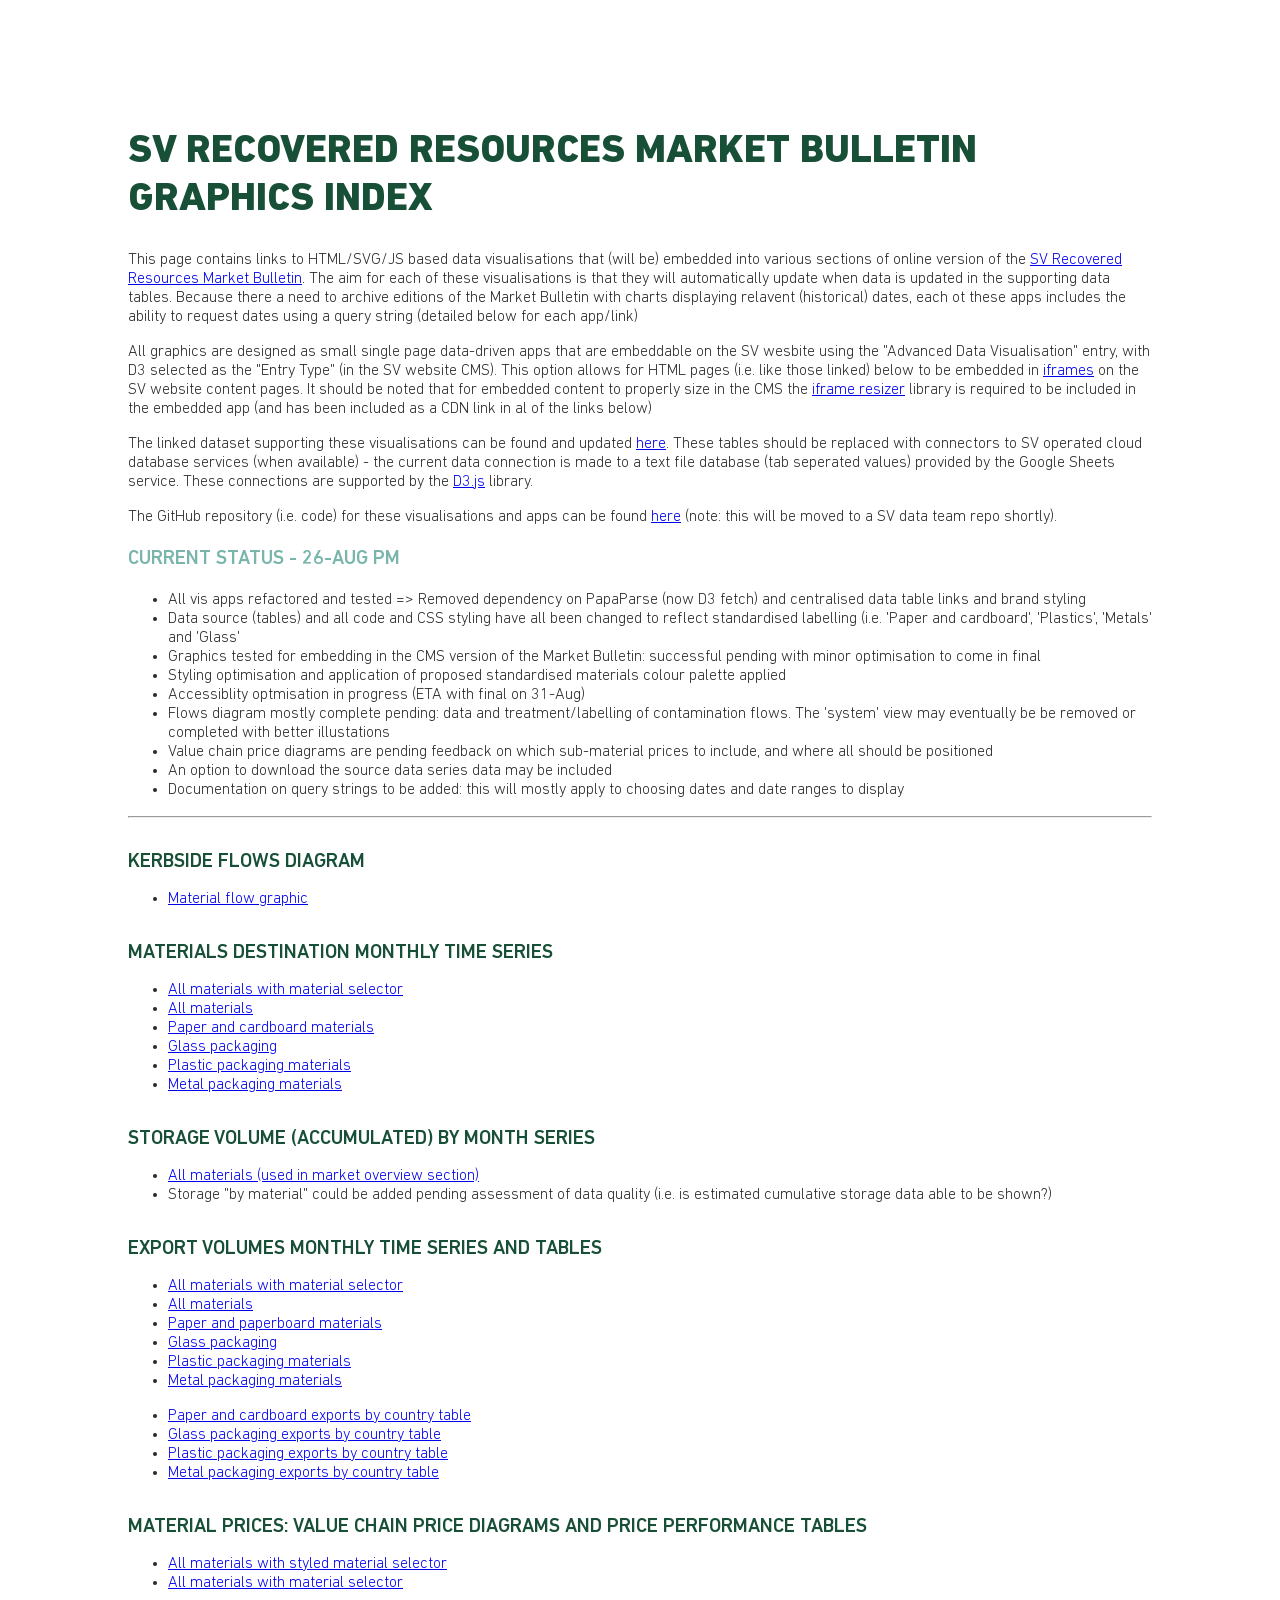
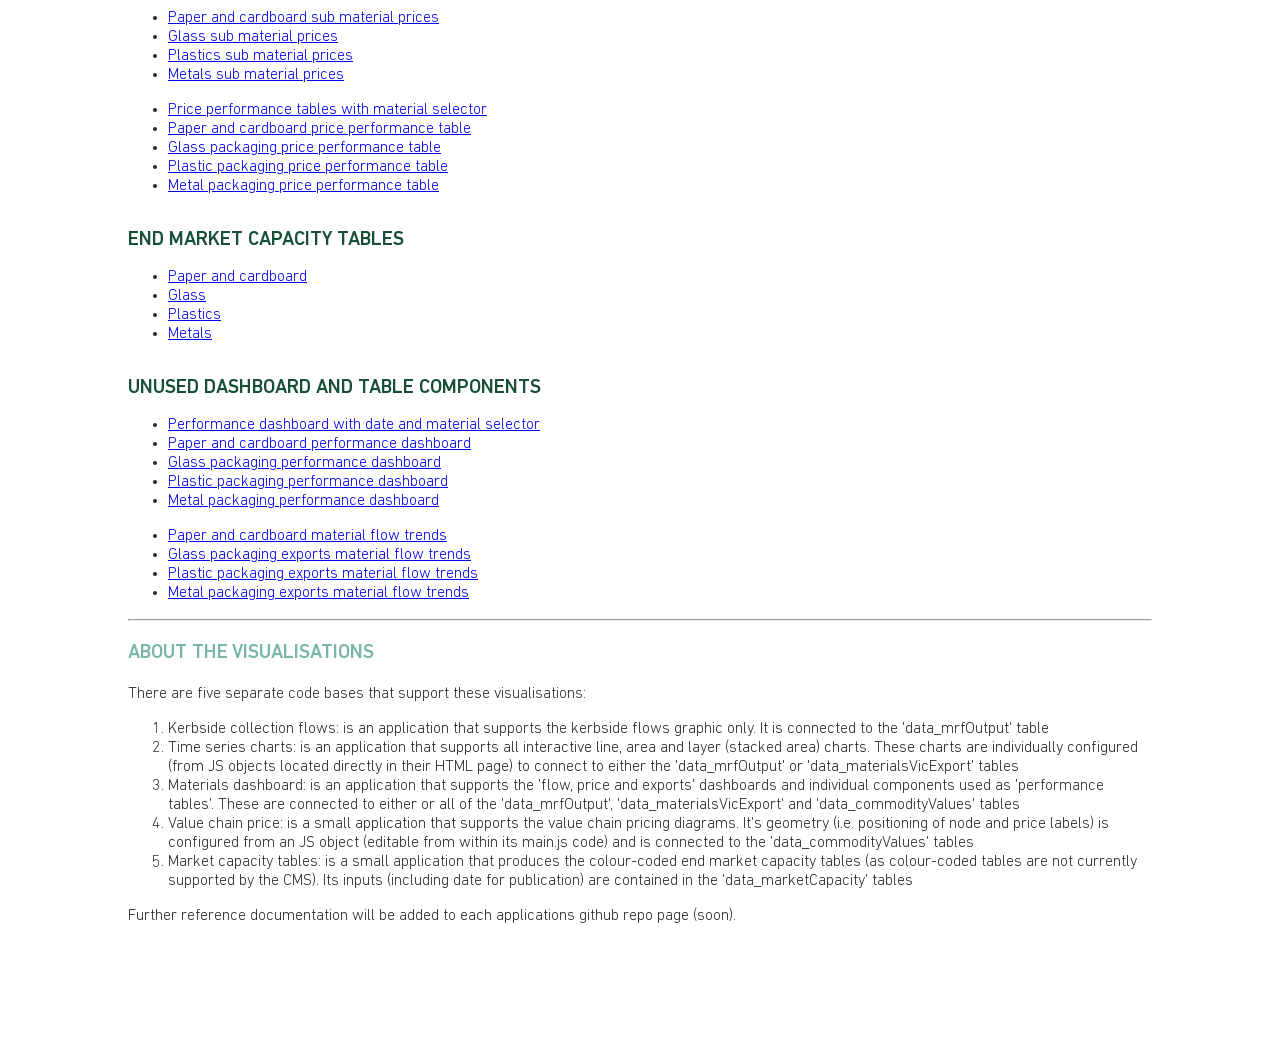
==== index.html @ f1ad4330 "Initial commit" ====
<!DOCTYPE html>
<html lang="en">
    <head>
        <meta charset="UTF-8">
        <meta name="viewport" content="width=device-width, initial-scale=1">
        <meta name="description" content="SV Resource recovery market bulletin graphics">
        <meta name="author" content="Little Sketches ">
		<link rel="stylesheet" type="text/css" href="./core/css/core.css" />
        <style>
            body{
                font-family: 'DIN Next LT Pro';
                margin: 10vw;
            }
            h1{
                font-size: 2.5rem;
                text-transform: uppercase;
                font-weight: 700;
                color: var(--secondaryBottleGreen);
            }
            p, ul, ol{
                color: rgb(40, 40, 40);
                font-weight: 300;
            }
            .vis-list-type{
                font-weight: 500;
                font-size: 1.25rem;
                margin: 2rem 0rem 1rem;
                text-transform: uppercase;
                color: var(--secondaryBottleGreen);
            }
            .highlight{
                font-size: 1.25rem;
                font-weight: 500;
                text-transform: uppercase;
                color: var(--secondaryBottleGreenLight);
            }
            
        </style>
    </head>

    <body>
        <h1>SV Recovered Resources Market Bulletin graphics index</h1>
        <div>
            <p>This page contains links to HTML/SVG/JS based data visualisations that (will be) embedded into various sections of online version of the <a href = 'https://www.sustainability.vic.gov.au/research-data-and-insights/waste-data/recovered-resources-market-bulletin' target="_blank">SV Recovered Resources Market Bulletin</a>.
                The aim for each of these visualisations is that they will automatically update when data is updated in the supporting data tables. 
                Because there a need to archive editions of the Market Bulletin with charts displaying relavent (historical) dates, each ot these apps includes the ability to request dates using a query string (detailed below for each app/link)
            </p>
            <p> All graphics are designed as small single page data-driven apps that are embeddable on the SV wesbite using the "Advanced Data Visualisation" entry, with D3 selected as the "Entry Type" (in the SV website CMS).
                This option allows for HTML pages (i.e. like those linked) below to be embedded in <a href="https://developer.mozilla.org/en-US/docs/Web/HTML/Element/iframe" target="_blank">iframes</a> on the SV website content pages. 
                It should be noted that for embedded content to properly size in the CMS the <a href="https://github.com/davidjbradshaw/iframe-resizer"> iframe resizer</a> library is required to be included in the embedded app (and has been included as a CDN link in al of the links below) 
            </p>
            <p>The linked dataset supporting these visualisations can be found and updated <a href="https://docs.google.com/spreadsheets/d/1rg66KhwEbN_FhpD0hhdd6SMIb9ApKlxh_93N4y9Qx_s/edit#gid=549382680" target="_blank">here</a>. 
                These tables should be replaced with connectors to SV operated cloud database services (when available) - the current data connection is made to a text file database (tab seperated values) provided by the Google Sheets service. 
                These connections are supported by the <a href="https://d3js.org/" target = "_blank">D3.js</a> library.
            </p>
            <p> The GitHub repository (i.e. code) for these visualisations and apps can be found <a href = "https://github.com/littlesketches/sv-stuff" target = "_blank"> here</a> (note: this will be moved to a SV data team repo shortly).             
            </p>

            <p class = 'highlight'>CURRENT STATUS - 26-Aug PM</p>
            <ul>
                <li>All vis apps refactored and tested => Removed dependency on PapaParse (now D3 fetch) and centralised data table links and brand styling</li>
                <li>Data source (tables) and all code and CSS styling  have all been changed to reflect standardised labelling (i.e. 'Paper and cardboard', 'Plastics', 'Metals' and 'Glass'</li>
                <li>Graphics tested for embedding in the CMS version of the Market Bulletin: successful pending with minor optimisation to come in final</li>
                <li>Styling optimisation and application of proposed standardised materials colour palette applied</li>
                <li>Accessiblity optmisation in progress (ETA with final on 31-Aug)</li>
                <li>Flows diagram mostly complete pending: data and treatment/labelling of contamination flows. The 'system' view may eventually be be removed or completed with better illustations </li>
                <li>Value chain price diagrams are pending feedback on which sub-material prices to include, and where all should be positioned </li>
                <li>An option to download the source data series data may be included </li>
                <li>Documentation on query strings to be added: this will mostly apply to choosing dates and date ranges to display</li>
            </ul>
        </div>

        <hr>
        <div>
            <div class ="vis-list-type">Kerbside flows diagram </div> 
            <ul>
                <li><a href ="kerbside-collection-flows/index.html">Material flow graphic</a></li>
            </ul>    

            <div class ="vis-list-type">Materials destination monthly time series</div> 
            <ul>
                <li><a href ="time-series-charts/destination.html">All materials with material selector</a></li>
                <li><a href ="time-series-charts/destination-all-materials.html">All materials</a></li>
                <li><a href ="time-series-charts/destination-paper-and-cardboard.html">Paper and cardboard materials </a></li>
                <li><a href ="time-series-charts/destination-glass.html">Glass packaging </a></li>
                <li><a href ="time-series-charts/destination-plastics.html">Plastic packaging materials </a></li>
                <li><a href ="time-series-charts/destination-metals.html">Metal packaging materials</a></li>
            </ul>    

            <div  class ="vis-list-type">Storage volume (accumulated) by month series</div> 
            <ul>
                <li><a href ="time-series-charts/storage-all-materials.html">All materials (used in market overview section) </a></li>
                <li>Storage "by material" could be added pending assessment of data quality (i.e. is estimated cumulative storage data able to be shown?)</li> 
            </ul>    

            <div  class ="vis-list-type">Export volumes monthly time series and tables</div> 
            <ul>
                <li><a href ="time-series-charts/export.html">All materials with material selector</a></li>
                <li><a href ="time-series-charts/export-all-materials.html">All materials</a></li>
                <li><a href ="time-series-charts/export-paper-and-cardboard.html">Paper and paperboard materials </a></li>
                <li><a href ="time-series-charts/export-glass.html">Glass packaging </a></li>
                <li><a href ="time-series-charts/export-plastics.html">Plastic packaging materials </a></li>
                <li><a href ="time-series-charts/export-metals.html">Metal packaging materials  </a></li>
            </ul>   
            <ul>
                <li><a href ="materials-dashboard/export-by-material.html?material=Paper and cardboard">Paper and cardboard exports by country table</a></li>
                <li><a href ="materials-dashboard/export-by-material.html?material=Glass">Glass packaging exports by country table</a></li>
                <li><a href ="materials-dashboard/export-by-material.html?material=Plastics">Plastic packaging exports by country table</a></li>
                <li><a href ="materials-dashboard/export-by-material.html?material=Metals">Metal packaging exports by country table</a></li>
            </ul>  

            <div  class ="vis-list-type">Material prices: Value chain price diagrams and price performance tables</div> 
            <ul>
                <li><a href ="value-chain-price/all-materials.html">All materials with styled material selector</a></li>
                <li><a href ="value-chain-price/index.html">All materials with material selector</a></li>
            </ul>
            <ul>
                <li><a href ="value-chain-price/by-material.html?material=Paper and cardboard">Paper and cardboard sub material prices </a></li>
                <li><a href ="value-chain-price/by-material.html?material=Glass">Glass sub material prices</a></li>
                <li><a href ="value-chain-price/by-material.html?material=Plastics">Plastics sub material prices</a></li>
                <li><a href ="value-chain-price/by-material.html?material=Metals">Metals sub material prices</a></li>
            </ul>   
            <ul>
                <li><a href ="materials-dashboard/price.html">Price performance tables with material selector </a></li>
                <li><a href ="materials-dashboard/price-by-material.html?material=Paper and cardboard">Paper and cardboard price performance table</a></li>
                <li><a href ="materials-dashboard/price-by-material.html?material=Glass">Glass packaging price performance table</a></li>
                <li><a href ="materials-dashboard/price-by-material.html?material=Plastics">Plastic packaging price performance table</a></li>
                <li><a href ="materials-dashboard/price-by-material.html?material=Metals">Metal packaging price performance table</a></li>
            </ul>  

            <div  class ="vis-list-type">End market capacity tables</div> 
            <ul>
                <li><a href ="market-capacity-tables/index.html?material=Paper and cardboard">Paper and cardboard</a></li>
                <li><a href ="market-capacity-tables/index.html?material=Glass">Glass</a></li>
                <li><a href ="market-capacity-tables/index.html?material=Plastics">Plastics</a></li>
                <li><a href ="market-capacity-tables/index.html?material=Metals">Metals</a></li>
            </ul>

            <div  class ="vis-list-type">Unused dashboard and table components</div> 
            <ul>            
                <li><a href ="materials-dashboard/all-components.html">Performance dashboard with date and material selector </a></li>
                <li><a href ="materials-dashboard/all-components.html?material=Paper and cardboard">Paper and cardboard performance dashboard</a></li>
                <li><a href ="materials-dashboard/all-components.html?material=Glass">Glass packaging performance dashboard</a></li>
                <li><a href ="materials-dashboard/all-components.html?material=Plastics">Plastic packaging performance dashboard</a></li>
                <li><a href ="materials-dashboard/all-components.html?material=Metals">Metal packaging performance dashboard</a></li>
            </ul>  
            <ul>
                <li><a href ="materials-dashboard/flow.html?material=Paper and cardboard">Paper and cardboard material flow trends</a></li>
                <li><a href ="materials-dashboard/flow.html?material=Glass">Glass packaging exports material flow trends</a></li>
                <li><a href ="materials-dashboard/flow.html?material=Plastics">Plastic packaging exports material flow trends</a></li>
                <li><a href ="materials-dashboard/flow.html?material=Metals">Metal packaging exports material flow trends</a></li>
            </ul>
        </div>
        <hr>

        <div>
                <p class = 'highlight'> About the visualisations</p>
                <p>There are five separate code bases that support these visualisations:
                </p>
                <ol>
                    <li>Kerbside collection flows: is an application that supports the kerbside flows graphic only. It is connected to the 'data_mrfOutput' table</li>
                    <li>Time series charts: is an application that supports all interactive line, area and layer (stacked area) charts. These charts are individually configured (from JS objects located directly in their HTML page) to connect to either the 'data_mrfOutput' or 'data_materialsVicExport' tables</li>
                    <li>Materials dashboard: is an application that supports the 'flow, price and exports' dashboards and individual components used as 'performance tables'. These are connected to either or all of the 'data_mrfOutput', 'data_materialsVicExport' and 'data_commodityValues' tables</li>

                    <li>Value chain price: is a small application that supports the value chain pricing diagrams. It's geometry (i.e. positioning of node and price labels) is configured from an JS object (editable from within its main.js code) and is connected to the 'data_commodityValues' tables</li>
                    <li>Market capacity tables: is a small application that produces the colour-coded end market capacity tables (as colour-coded tables are not currently supported by the CMS). Its inputs (including date for publication) are contained in the 'data_marketCapacity' tables</li>
                </ol>
                <p> Further reference documentation will be added to each applications github repo page (soon).</p>
 
        </div>
        
    </body>
</html>
---- core/css/core.css ----
/*****************************************************************/
/*****************************************************************/
/****                                                         ****/
/****            SV ANNUAL REPORTS - CORE STYLING             ****/
/****                                                         ****/
/****  -----------------------------------------------------  ****/
/****  Stylesheet referencing a shared set of brand colours,  ****/
/****  an extended data visualisation palette, and loaded     ****/
/****  fonts and typefaces used across HTMl rendered data     ****/
/****  visualisations, graphics and illustrations             ****/
/****  -----------------------------------------------------  ****/
/****                                                         ****/
/*****************************************************************/
/*****************************************************************/

/********************************************/
/*** COLOUR PALETTES | CSS VARIABLE DEFS  ***/
/********************************************/

:root {
    /** PRIMARY SV GREEN AND SECONDARY PALLETTE **/
    --svGreen:                       #9ACA3C;
    --svLightGreen:                  #D5E0A1;
    /** SECONDARY PALLETTE **/
    --secondaryGreenLight:           #D5E0A1;
    --secondaryBottleGreen:          #174F37;
    --secondaryBottleGreenLight:     #79B5AA;
    --secondaryGrey:                 #B1B1B0;
    --secondaryGreyLight:            #CFCFCF;
    --secondaryGreyLightest:         #ECECEC;
    /** TERTIARY PALETTE **/
    --tertiaryPurple:               #51284F;
    --tertiaryPurpleLight:          #8276B3;
    --tertiaryRed:                  #E04F39;
    --tertiaryRedLight:             #F78684;
    --tertiaryYellow:               #EFC041;
    --tertiaryYellowLight:          #F5E065;
    --tertiaryCard:                 #B39981;
    --tertiaryCardLight:            #DCBFA6;
    --tertiaryEmerald:              #009E71;
    --tertiaryEmeraldLight:         #93CCB9;
    --tertiaryBlue:                 #005E88;
    --tertiaryBlueLight:            #A0D6E9;

    /*** EXTENDED PALETTE  ***/
    --xLightestPurple:              #A59DC8;     
    --xOrange:                      #feb076;     
    --xLime:                        #BBCC66;     
    --xGreen:                       #66CCAC;     
    --xBlueCyan:                    #94E1EC;   
    --xMidBottleGreen:              #488277;  
    --xMidBlue:                     #48B5EB;     
    --xMagenta:                     #d780c3;     
    --xCharcoal:                    #36454F; 
    --xDarkOrange:                  #863F13; 
    --xDarkLime:                    #77862D;     
    --xDarkYellow:                  #A57A0E; 
    --xDarkCard:                    #6F5843; 
    --xDarkBlueCyan:                #177283; 
    --xDarkMagenta:                 #73264C; 

    /*** EXTENDED MONOCHROME  ***/
    --xGrey100:                     rgb(100, 100, 100);
}

/***************************************/
/*** IMPORTED FONTS  | ALL WEIGHTS  ***/
/***************************************/

    @font-face {
        font-family: 'DIN Next LT Pro';
        src: local('DIN Next LT Pro Bold'), local('DIN-Next-LT-Pro-Bold'),
            url('../fonts/DINNextLTPro-Light.woff2') format('woff2'),
            url('../fonts/DINNextLTPro-Light.woff') format('woff'),
            url('../fonts/DINNextLTPro-Light.ttf') format('truetype');
        font-weight: 300;
        font-style: light;
    }
    @font-face {
        font-family: 'DIN Next LT Pro';
        src: local('DIN Next LT Pro Regular'), local('DIN-Next-LT-Pro-Regular'),
            url('../fonts/DINNextLTPro-Regular.woff2') format('woff2'),
            url('../fonts/DINNextLTPro-Regular.woff') format('woff'),
            url('../fonts/DINNextLTPro-Regular.ttf') format('truetype');
        font-weight: 400;
        font-style: normal;
    }
    @font-face {
        font-family: 'DIN Next LT Pro';
        src: local('DIN Next LT Pro Medium'), local('DIN-Next-LT-Pro-Medium'),
            url('../fonts/DINNextLTPro-Medium.woff2') format('woff2'),
            url('../fonts/DINNextLTPro-Medium.woff') format('woff'),
            url('../fonts/DINNextLTPro-Medium.ttf') format('truetype');
        font-weight: 500;
        font-style: medium;
    }

    @font-face {
        font-family: 'DIN Next LT Pro';
        src: local('DIN Next LT Pro Heavy'), local('DIN-Next-LT-Pro-Heavy'),
            url('../fonts/DINNextLTPro-Heavy.woff2') format('woff2'),
            url('../fonts/DINNextLTPro-Heavy.woff') format('woff'),
            url('../fonts/DINNextLTPro-Heavy.ttf') format('truetype');
        font-weight: 800;
        font-style: heavy;
    }
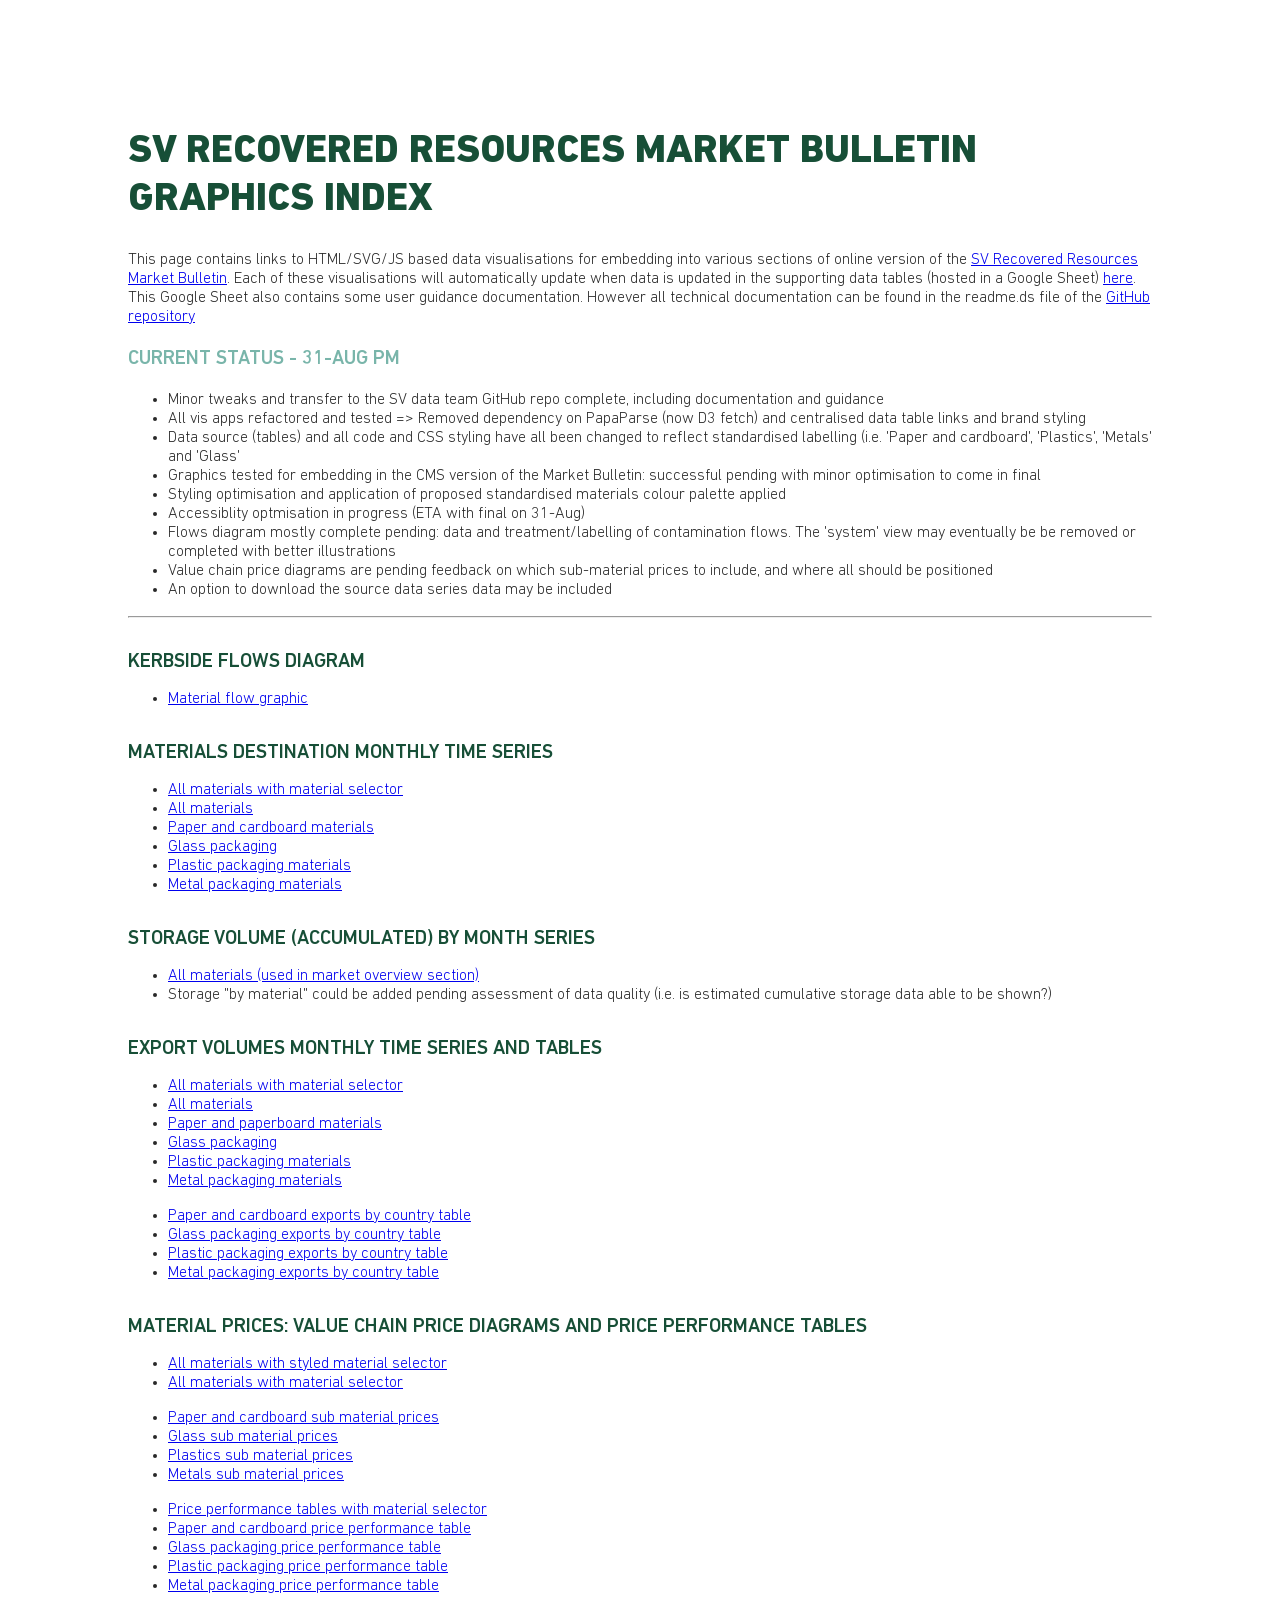
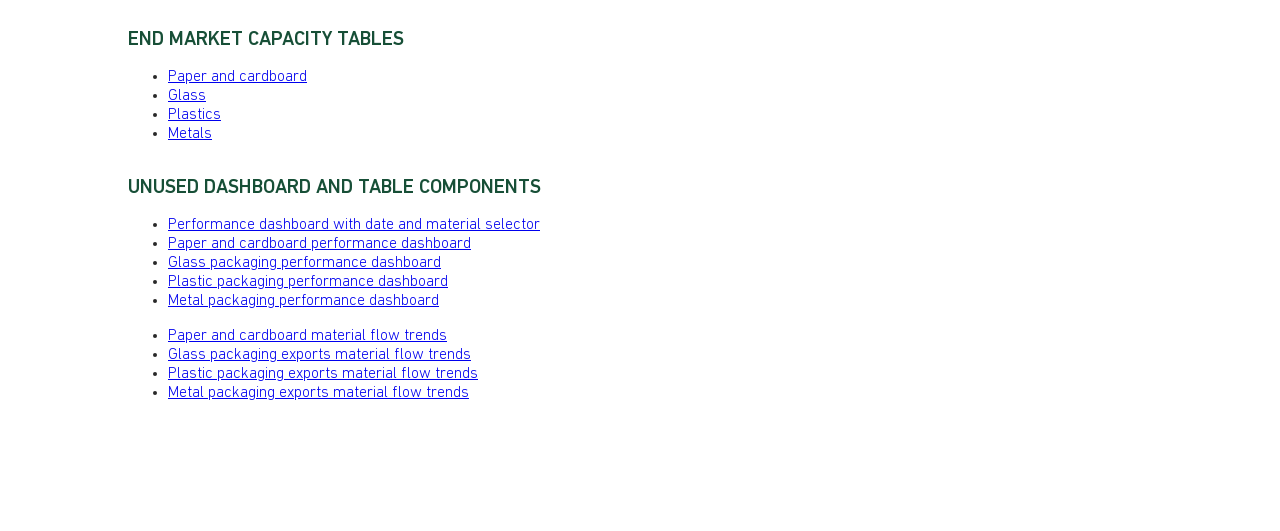
==== commit bd448290: "Updated infomattion" ====
--- a/index.html
+++ b/index.html
@@ -41,32 +41,21 @@
     <body>
         <h1>SV Recovered Resources Market Bulletin graphics index</h1>
         <div>
-            <p>This page contains links to HTML/SVG/JS based data visualisations that (will be) embedded into various sections of online version of the <a href = 'https://www.sustainability.vic.gov.au/research-data-and-insights/waste-data/recovered-resources-market-bulletin' target="_blank">SV Recovered Resources Market Bulletin</a>.
-                The aim for each of these visualisations is that they will automatically update when data is updated in the supporting data tables. 
-                Because there a need to archive editions of the Market Bulletin with charts displaying relavent (historical) dates, each ot these apps includes the ability to request dates using a query string (detailed below for each app/link)
+            <p>This page contains links to HTML/SVG/JS based data visualisations for embedding into various sections of online version of the <a href = 'https://www.sustainability.vic.gov.au/research-data-and-insights/waste-data/recovered-resources-market-bulletin' target="_blank">SV Recovered Resources Market Bulletin</a>.
+                Each of these visualisations will automatically update when data is updated in the supporting data tables (hosted in a Google Sheet) <a href="https://docs.google.com/spreadsheets/d/1rg66KhwEbN_FhpD0hhdd6SMIb9ApKlxh_93N4y9Qx_s/edit#gid=549382680" target="_blank">here</a>. 
+                This Google Sheet also contains some user guidance documentation. However all technical documentation can be found in the readme.ds file of the <a href = "https://github.com/littlesketches/sv-stuff" target = "_blank">GitHub repository</a> 
             </p>
-            <p> All graphics are designed as small single page data-driven apps that are embeddable on the SV wesbite using the "Advanced Data Visualisation" entry, with D3 selected as the "Entry Type" (in the SV website CMS).
-                This option allows for HTML pages (i.e. like those linked) below to be embedded in <a href="https://developer.mozilla.org/en-US/docs/Web/HTML/Element/iframe" target="_blank">iframes</a> on the SV website content pages. 
-                It should be noted that for embedded content to properly size in the CMS the <a href="https://github.com/davidjbradshaw/iframe-resizer"> iframe resizer</a> library is required to be included in the embedded app (and has been included as a CDN link in al of the links below) 
-            </p>
-            <p>The linked dataset supporting these visualisations can be found and updated <a href="https://docs.google.com/spreadsheets/d/1rg66KhwEbN_FhpD0hhdd6SMIb9ApKlxh_93N4y9Qx_s/edit#gid=549382680" target="_blank">here</a>. 
-                These tables should be replaced with connectors to SV operated cloud database services (when available) - the current data connection is made to a text file database (tab seperated values) provided by the Google Sheets service. 
-                These connections are supported by the <a href="https://d3js.org/" target = "_blank">D3.js</a> library.
-            </p>
-            <p> The GitHub repository (i.e. code) for these visualisations and apps can be found <a href = "https://github.com/littlesketches/sv-stuff" target = "_blank"> here</a> (note: this will be moved to a SV data team repo shortly).             
-            </p>
-
-            <p class = 'highlight'>CURRENT STATUS - 26-Aug PM</p>
+            <p class = 'highlight'>CURRENT STATUS - 31-Aug PM</p>
             <ul>
+                <li>Minor tweaks and transfer to the SV data team GitHub repo complete, including documentation and guidance</li>
                 <li>All vis apps refactored and tested => Removed dependency on PapaParse (now D3 fetch) and centralised data table links and brand styling</li>
                 <li>Data source (tables) and all code and CSS styling  have all been changed to reflect standardised labelling (i.e. 'Paper and cardboard', 'Plastics', 'Metals' and 'Glass'</li>
                 <li>Graphics tested for embedding in the CMS version of the Market Bulletin: successful pending with minor optimisation to come in final</li>
                 <li>Styling optimisation and application of proposed standardised materials colour palette applied</li>
                 <li>Accessiblity optmisation in progress (ETA with final on 31-Aug)</li>
-                <li>Flows diagram mostly complete pending: data and treatment/labelling of contamination flows. The 'system' view may eventually be be removed or completed with better illustations </li>
+                <li>Flows diagram mostly complete pending: data and treatment/labelling of contamination flows. The 'system' view may eventually be be removed or completed with better illustrations </li>
                 <li>Value chain price diagrams are pending feedback on which sub-material prices to include, and where all should be positioned </li>
                 <li>An option to download the source data series data may be included </li>
-                <li>Documentation on query strings to be added: this will mostly apply to choosing dates and date ranges to display</li>
             </ul>
         </div>
 
@@ -151,23 +140,6 @@
                 <li><a href ="materials-dashboard/flow.html?material=Metals">Metal packaging exports material flow trends</a></li>
             </ul>
         </div>
-        <hr>
 
-        <div>
-                <p class = 'highlight'> About the visualisations</p>
-                <p>There are five separate code bases that support these visualisations:
-                </p>
-                <ol>
-                    <li>Kerbside collection flows: is an application that supports the kerbside flows graphic only. It is connected to the 'data_mrfOutput' table</li>
-                    <li>Time series charts: is an application that supports all interactive line, area and layer (stacked area) charts. These charts are individually configured (from JS objects located directly in their HTML page) to connect to either the 'data_mrfOutput' or 'data_materialsVicExport' tables</li>
-                    <li>Materials dashboard: is an application that supports the 'flow, price and exports' dashboards and individual components used as 'performance tables'. These are connected to either or all of the 'data_mrfOutput', 'data_materialsVicExport' and 'data_commodityValues' tables</li>
-
-                    <li>Value chain price: is a small application that supports the value chain pricing diagrams. It's geometry (i.e. positioning of node and price labels) is configured from an JS object (editable from within its main.js code) and is connected to the 'data_commodityValues' tables</li>
-                    <li>Market capacity tables: is a small application that produces the colour-coded end market capacity tables (as colour-coded tables are not currently supported by the CMS). Its inputs (including date for publication) are contained in the 'data_marketCapacity' tables</li>
-                </ol>
-                <p> Further reference documentation will be added to each applications github repo page (soon).</p>
- 
-        </div>
-        
     </body>
 </html>
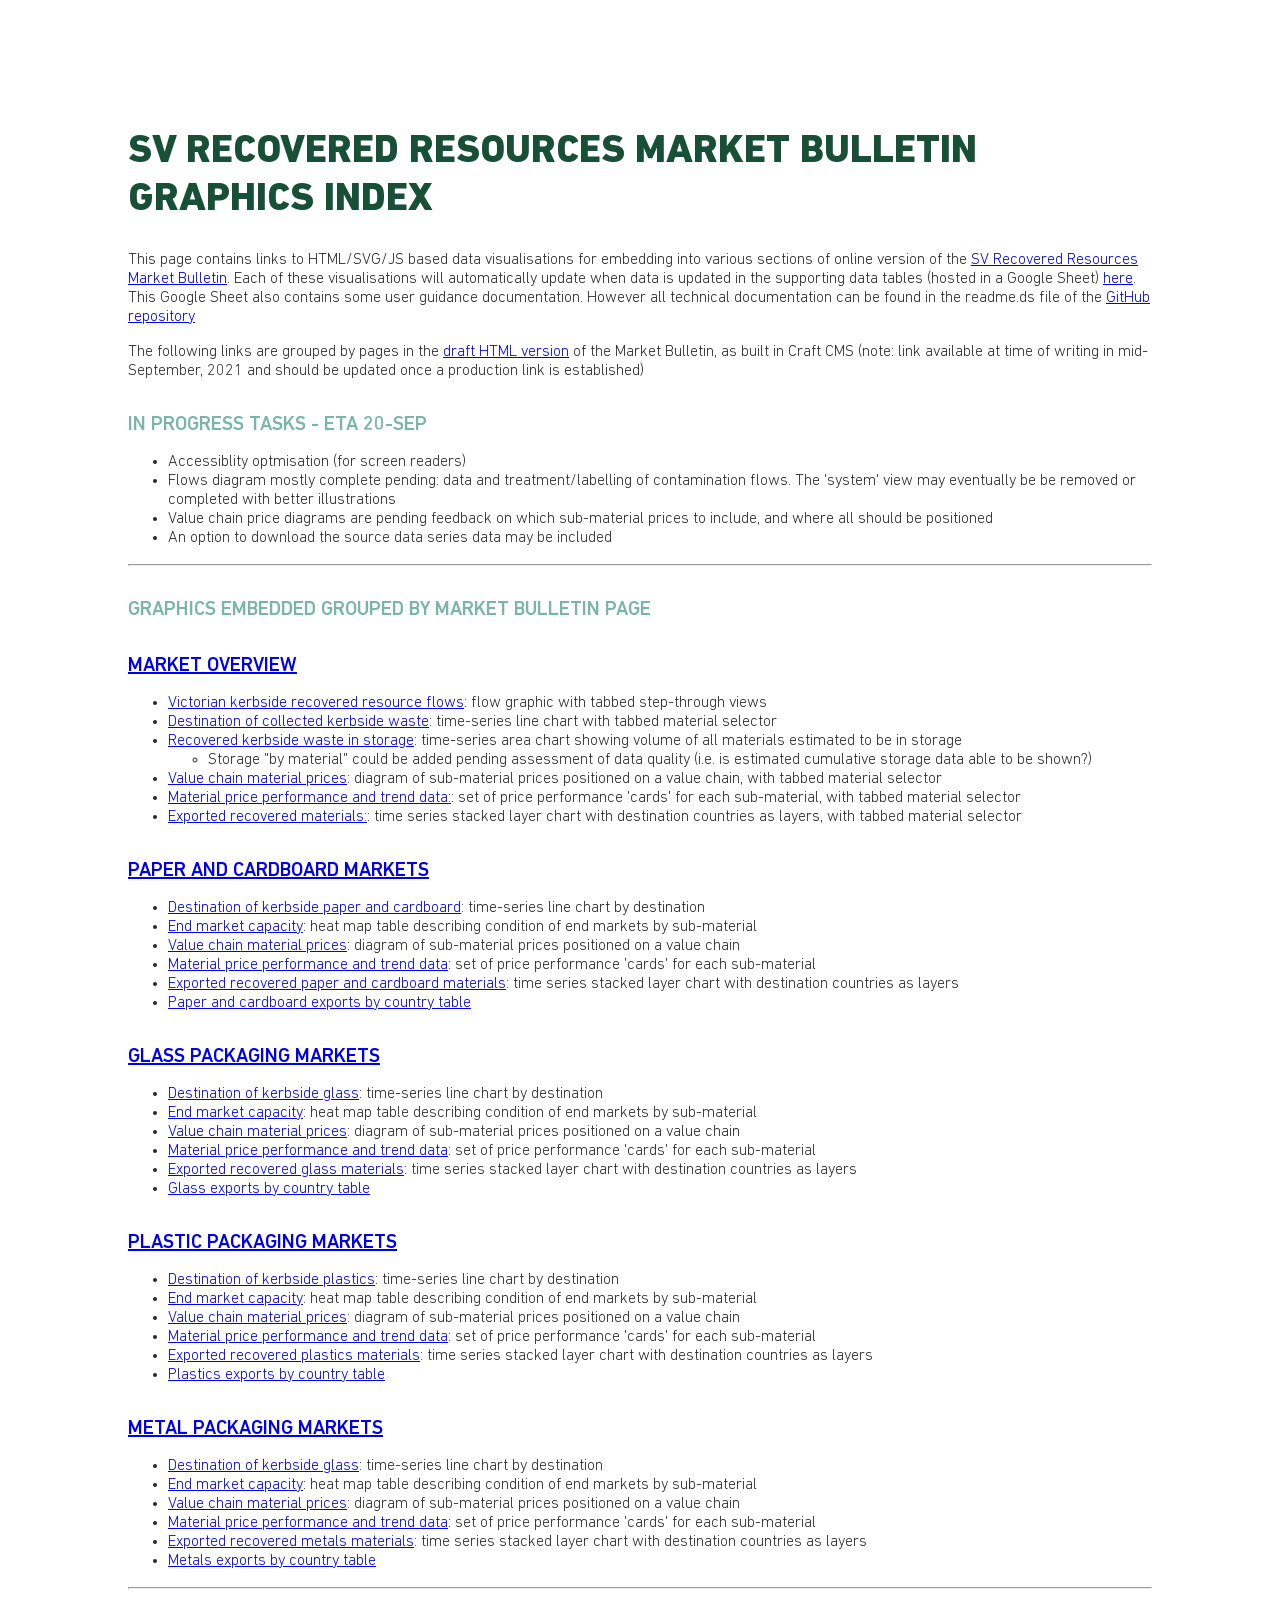
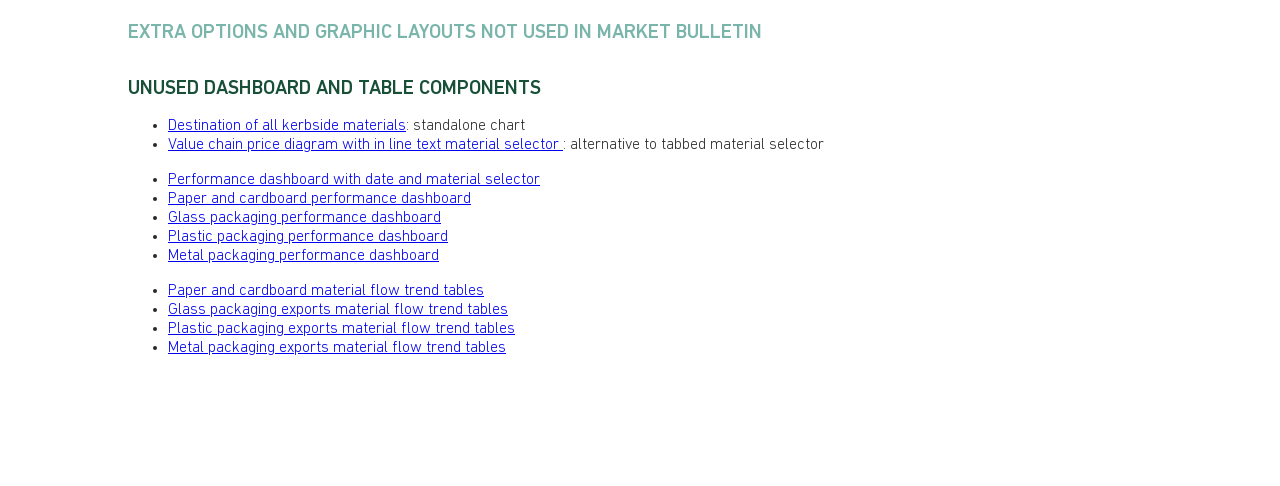
==== commit 117c4a1a: "Updated index page" ====
--- a/index.html
+++ b/index.html
@@ -32,6 +32,7 @@
                 font-size: 1.25rem;
                 font-weight: 500;
                 text-transform: uppercase;
+                margin: 2rem 0rem 0rem;
                 color: var(--secondaryBottleGreenLight);
             }
             
@@ -45,14 +46,12 @@
                 Each of these visualisations will automatically update when data is updated in the supporting data tables (hosted in a Google Sheet) <a href="https://docs.google.com/spreadsheets/d/1rg66KhwEbN_FhpD0hhdd6SMIb9ApKlxh_93N4y9Qx_s/edit#gid=549382680" target="_blank">here</a>. 
                 This Google Sheet also contains some user guidance documentation. However all technical documentation can be found in the readme.ds file of the <a href = "https://github.com/littlesketches/sv-stuff" target = "_blank">GitHub repository</a> 
             </p>
-            <p class = 'highlight'>CURRENT STATUS - 31-Aug PM</p>
+            <p> The following links are grouped by pages in the <a href="https://www.sustainability.vic.gov.au/research-data-and-insights/waste-data/recovered-resources-market-bulletin-v2-0/market-bulletin-menu" target="_blank">draft HTML version</a> 
+                of the Market Bulletin, as built in Craft CMS (note: link available at time of writing in mid-September, 2021 and should be updated once a production link is established)
+
+            <p class = 'highlight'>IN PROGRESS TASKS - ETA 20-Sep</p>
             <ul>
-                <li>Minor tweaks and transfer to the SV data team GitHub repo complete, including documentation and guidance</li>
-                <li>All vis apps refactored and tested => Removed dependency on PapaParse (now D3 fetch) and centralised data table links and brand styling</li>
-                <li>Data source (tables) and all code and CSS styling  have all been changed to reflect standardised labelling (i.e. 'Paper and cardboard', 'Plastics', 'Metals' and 'Glass'</li>
-                <li>Graphics tested for embedding in the CMS version of the Market Bulletin: successful pending with minor optimisation to come in final</li>
-                <li>Styling optimisation and application of proposed standardised materials colour palette applied</li>
-                <li>Accessiblity optmisation in progress (ETA with final on 31-Aug)</li>
+                <li>Accessiblity optmisation (for screen readers)</li>
                 <li>Flows diagram mostly complete pending: data and treatment/labelling of contamination flows. The 'system' view may eventually be be removed or completed with better illustrations </li>
                 <li>Value chain price diagrams are pending feedback on which sub-material prices to include, and where all should be positioned </li>
                 <li>An option to download the source data series data may be included </li>
@@ -61,71 +60,74 @@
 
         <hr>
         <div>
-            <div class ="vis-list-type">Kerbside flows diagram </div> 
+            <div class ="highlight">Graphics embedded grouped by Market Bulletin page</div> 
+
+            <div class ="vis-list-type "><a href = 'https://www.sustainability.vic.gov.au/research-data-and-insights/waste-data/recovered-resources-market-bulletin-v2-0/market-bulletin-menu/market-overview' target ="_blank">Market overview </a></div> 
             <ul>
-                <li><a href ="kerbside-collection-flows/index.html">Material flow graphic</a></li>
+                <li><a href ="kerbside-collection-flows/index.html">Victorian kerbside recovered resource flows</a>: flow graphic with tabbed step-through views</li>
+                <li><a href ="time-series-charts/destination.html">Destination of collected kerbside waste</a>: time-series line chart with tabbed material selector</li>
+                <li><a href ="time-series-charts/storage-all-materials.html">Recovered kerbside waste in storage</a>: time-series area chart showing volume of all materials estimated to be in storage </li>
+                <ul>
+                    <li>Storage "by material" could be added pending assessment of data quality (i.e. is estimated cumulative storage data able to be shown?)</li> 
+                </ul>
+                <li><a href ="value-chain-price/all-materials.html">Value chain material prices</a>: diagram of sub-material prices positioned on a value chain, with tabbed material selector</li>
+                <li><a href ="materials-dashboard/price.html">Material price performance and trend data:</a>: set of price performance 'cards' for each sub-material, with tabbed material selector</li>
+                <li><a href ="time-series-charts/export.html">Exported recovered materials:</a>: time series stacked layer chart with destination countries as layers, with tabbed material selector </li>
             </ul>    
 
-            <div class ="vis-list-type">Materials destination monthly time series</div> 
+            <div class ="vis-list-type"><a href="https://www.sustainability.vic.gov.au/research-data-and-insights/waste-data/recovered-resources-market-bulletin-v2-0/market-bulletin-menu/market-bulletin-paper-and-cardboard" target="_blank">
+                Paper and cardboard markets</a></div> 
             <ul>
-                <li><a href ="time-series-charts/destination.html">All materials with material selector</a></li>
-                <li><a href ="time-series-charts/destination-all-materials.html">All materials</a></li>
-                <li><a href ="time-series-charts/destination-paper-and-cardboard.html">Paper and cardboard materials </a></li>
-                <li><a href ="time-series-charts/destination-glass.html">Glass packaging </a></li>
-                <li><a href ="time-series-charts/destination-plastics.html">Plastic packaging materials </a></li>
-                <li><a href ="time-series-charts/destination-metals.html">Metal packaging materials</a></li>
-            </ul>    
-
-            <div  class ="vis-list-type">Storage volume (accumulated) by month series</div> 
-            <ul>
-                <li><a href ="time-series-charts/storage-all-materials.html">All materials (used in market overview section) </a></li>
-                <li>Storage "by material" could be added pending assessment of data quality (i.e. is estimated cumulative storage data able to be shown?)</li> 
-            </ul>    
-
-            <div  class ="vis-list-type">Export volumes monthly time series and tables</div> 
-            <ul>
-                <li><a href ="time-series-charts/export.html">All materials with material selector</a></li>
-                <li><a href ="time-series-charts/export-all-materials.html">All materials</a></li>
-                <li><a href ="time-series-charts/export-paper-and-cardboard.html">Paper and paperboard materials </a></li>
-                <li><a href ="time-series-charts/export-glass.html">Glass packaging </a></li>
-                <li><a href ="time-series-charts/export-plastics.html">Plastic packaging materials </a></li>
-                <li><a href ="time-series-charts/export-metals.html">Metal packaging materials  </a></li>
-            </ul>   
-            <ul>
+                <li><a href ="time-series-charts/destination-paper-and-cardboard.html">Destination of kerbside paper and cardboard</a>: time-series line chart by destination</li>
+                <li><a href ="market-capacity-tables/index.html?material=Paper and cardboard">End market capacity</a>: heat map table describing condition of end markets by sub-material</li>
+                <li><a href ="value-chain-price/by-material.html?material=Paper and cardboard">Value chain material prices</a>: diagram of sub-material prices positioned on a value chain</li>
+                <li><a href ="materials-dashboard/price-by-material.html?material=Paper and cardboard">Material price performance and trend data</a>: set of price performance 'cards' for each sub-material</li>
+                <li><a href ="time-series-charts/export-paper-and-cardboard.html">Exported recovered paper and cardboard materials</a>:  time series stacked layer chart with destination countries as layers</li>
                 <li><a href ="materials-dashboard/export-by-material.html?material=Paper and cardboard">Paper and cardboard exports by country table</a></li>
-                <li><a href ="materials-dashboard/export-by-material.html?material=Glass">Glass packaging exports by country table</a></li>
-                <li><a href ="materials-dashboard/export-by-material.html?material=Plastics">Plastic packaging exports by country table</a></li>
-                <li><a href ="materials-dashboard/export-by-material.html?material=Metals">Metal packaging exports by country table</a></li>
-            </ul>  
-
-            <div  class ="vis-list-type">Material prices: Value chain price diagrams and price performance tables</div> 
-            <ul>
-                <li><a href ="value-chain-price/all-materials.html">All materials with styled material selector</a></li>
-                <li><a href ="value-chain-price/index.html">All materials with material selector</a></li>
-            </ul>
-            <ul>
-                <li><a href ="value-chain-price/by-material.html?material=Paper and cardboard">Paper and cardboard sub material prices </a></li>
-                <li><a href ="value-chain-price/by-material.html?material=Glass">Glass sub material prices</a></li>
-                <li><a href ="value-chain-price/by-material.html?material=Plastics">Plastics sub material prices</a></li>
-                <li><a href ="value-chain-price/by-material.html?material=Metals">Metals sub material prices</a></li>
-            </ul>   
-            <ul>
-                <li><a href ="materials-dashboard/price.html">Price performance tables with material selector </a></li>
-                <li><a href ="materials-dashboard/price-by-material.html?material=Paper and cardboard">Paper and cardboard price performance table</a></li>
-                <li><a href ="materials-dashboard/price-by-material.html?material=Glass">Glass packaging price performance table</a></li>
-                <li><a href ="materials-dashboard/price-by-material.html?material=Plastics">Plastic packaging price performance table</a></li>
-                <li><a href ="materials-dashboard/price-by-material.html?material=Metals">Metal packaging price performance table</a></li>
-            </ul>  
-
-            <div  class ="vis-list-type">End market capacity tables</div> 
-            <ul>
-                <li><a href ="market-capacity-tables/index.html?material=Paper and cardboard">Paper and cardboard</a></li>
-                <li><a href ="market-capacity-tables/index.html?material=Glass">Glass</a></li>
-                <li><a href ="market-capacity-tables/index.html?material=Plastics">Plastics</a></li>
-                <li><a href ="market-capacity-tables/index.html?material=Metals">Metals</a></li>
             </ul>
 
+            <div class ="vis-list-type"><a href="https://www.sustainability.vic.gov.au/research-data-and-insights/waste-data/recovered-resources-market-bulletin-v2-0/market-bulletin-menu/market-bulletin-glass" target="_blank">
+                Glass packaging markets</a></div> 
+            <ul>
+                <li><a href ="time-series-charts/destination-glass.html">Destination of kerbside glass</a>: time-series line chart by destination</li>
+                <li><a href ="market-capacity-tables/index.html?material=Glass">End market capacity</a>: heat map table describing condition of end markets by sub-material</li>
+                <li><a href ="value-chain-price/by-material.html?material=Glass">Value chain material prices</a>: diagram of sub-material prices positioned on a value chain</li>
+                <li><a href ="materials-dashboard/price-by-material.html?material=Glass">Material price performance and trend data</a>: set of price performance 'cards' for each sub-material</li>
+                <li><a href ="time-series-charts/export-glass.html">Exported recovered glass materials</a>:  time series stacked layer chart with destination countries as layers</li>
+                <li><a href ="materials-dashboard/export-by-material.html?material=Glass">Glass exports by country table</a></li>
+            </ul>
+
+            <div class ="vis-list-type"><a href="https://www.sustainability.vic.gov.au/research-data-and-insights/waste-data/recovered-resources-market-bulletin-v2-0/market-bulletin-menu/market-bulletin-plastics" target="_blank">
+                Plastic packaging markets</a></div> 
+            <ul>
+                <li><a href ="time-series-charts/destination-plastics.html">Destination of kerbside plastics</a>: time-series line chart by destination</li>
+                <li><a href ="market-capacity-tables/index.html?material=Plastics">End market capacity</a>: heat map table describing condition of end markets by sub-material</li>
+                <li><a href ="value-chain-price/by-material.html?material=Plastics">Value chain material prices</a>: diagram of sub-material prices positioned on a value chain</li>
+                <li><a href ="materials-dashboard/price-by-material.html?material=Plastics">Material price performance and trend data</a>: set of price performance 'cards' for each sub-material</li>
+                <li><a href ="time-series-charts/export-plastics.html">Exported recovered plastics materials</a>:  time series stacked layer chart with destination countries as layers</li>
+                <li><a href ="materials-dashboard/export-by-material.html?material=Plastics">Plastics exports by country table</a></li>
+            </ul>
+
+
+            <div class ="vis-list-type"><a href ="https://www.sustainability.vic.gov.au/research-data-and-insights/waste-data/recovered-resources-market-bulletin-v2-0/market-bulletin-menu/market-bulletin-metals" target ="_blank">
+                Metal packaging markets</a></div> 
+            <ul>
+                <li><a href ="time-series-charts/destination-metals.html">Destination of kerbside glass</a>: time-series line chart by destination</li>
+                <li><a href ="market-capacity-tables/index.html?material=Metals">End market capacity</a>: heat map table describing condition of end markets by sub-material</li>
+                <li><a href ="value-chain-price/by-material.html?material=Metals">Value chain material prices</a>: diagram of sub-material prices positioned on a value chain</li>
+                <li><a href ="materials-dashboard/price-by-material.html?material=Metals">Material price performance and trend data</a>: set of price performance 'cards' for each sub-material</li>
+                <li><a href ="time-series-charts/export-metals.html">Exported recovered metals materials</a>:  time series stacked layer chart with destination countries as layers</li>
+                <li><a href ="materials-dashboard/export-by-material.html?material=Metals">Metals exports by country table</a></li>
+            </ul>
+
+             <hr>
+
+            <div class ="highlight">Extra options and graphic layouts not used in Market Bulletin</div> 
             <div  class ="vis-list-type">Unused dashboard and table components</div> 
+                <ul>
+                    <li><a href ="time-series-charts/destination-all-materials.html">Destination of all kerbside materials</a>: standalone chart</li>
+                    <li><a href ="value-chain-price/index.html">Value chain price diagram with in line text material selector </a>: alternative to tabbed material selector</li>
+                </ul>
             <ul>            
                 <li><a href ="materials-dashboard/all-components.html">Performance dashboard with date and material selector </a></li>
                 <li><a href ="materials-dashboard/all-components.html?material=Paper and cardboard">Paper and cardboard performance dashboard</a></li>
@@ -134,10 +136,10 @@
                 <li><a href ="materials-dashboard/all-components.html?material=Metals">Metal packaging performance dashboard</a></li>
             </ul>  
             <ul>
-                <li><a href ="materials-dashboard/flow.html?material=Paper and cardboard">Paper and cardboard material flow trends</a></li>
-                <li><a href ="materials-dashboard/flow.html?material=Glass">Glass packaging exports material flow trends</a></li>
-                <li><a href ="materials-dashboard/flow.html?material=Plastics">Plastic packaging exports material flow trends</a></li>
-                <li><a href ="materials-dashboard/flow.html?material=Metals">Metal packaging exports material flow trends</a></li>
+                <li><a href ="materials-dashboard/flow.html?material=Paper and cardboard">Paper and cardboard material flow trend tables</a></li>
+                <li><a href ="materials-dashboard/flow.html?material=Glass">Glass packaging exports material flow trend tables</a></li>
+                <li><a href ="materials-dashboard/flow.html?material=Plastics">Plastic packaging exports material flow trend tables</a></li>
+                <li><a href ="materials-dashboard/flow.html?material=Metals">Metal packaging exports material flow trend tables</a></li>
             </ul>
         </div>
 
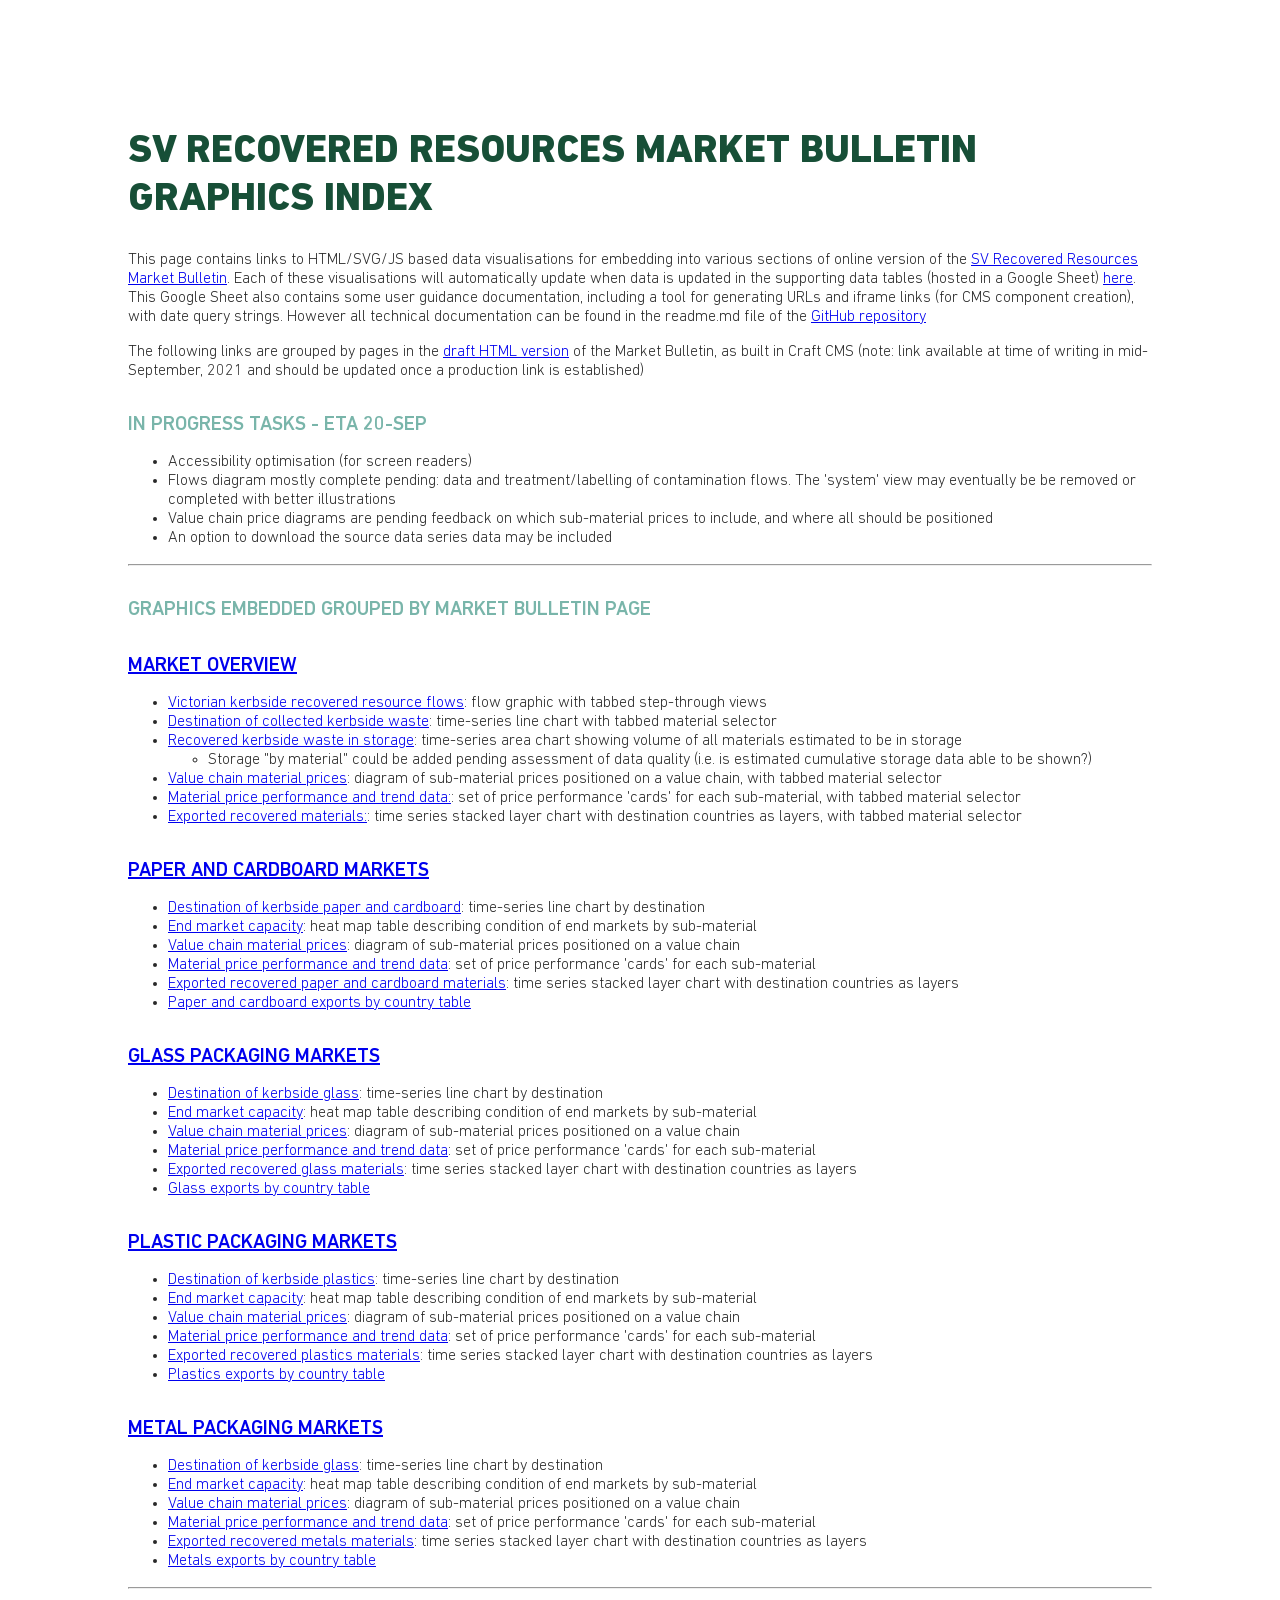
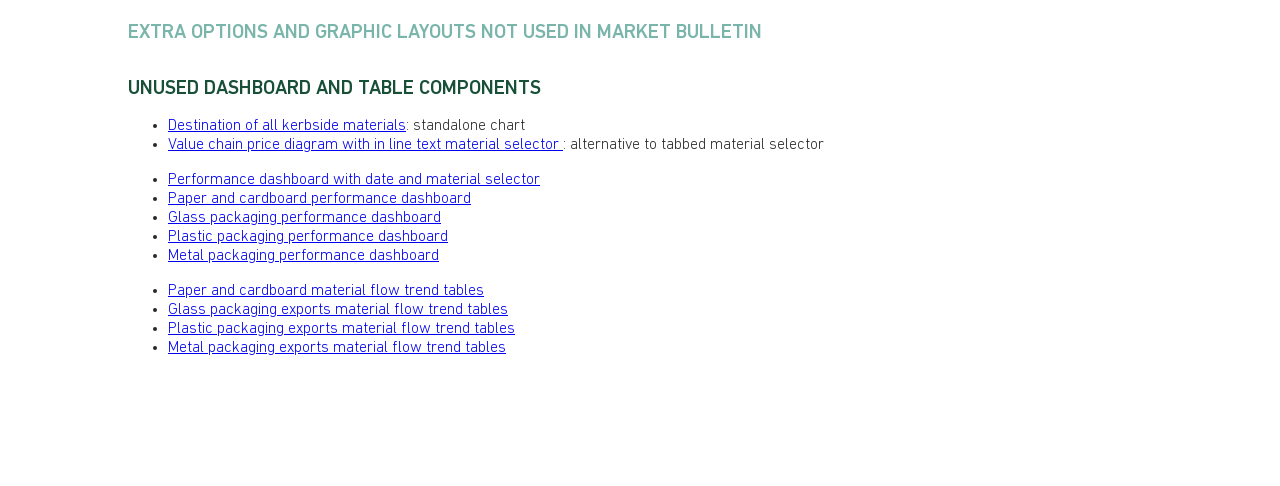
==== commit 95673234: "Updated instructions on index page" ====
--- a/index.html
+++ b/index.html
@@ -44,14 +44,15 @@
         <div>
             <p>This page contains links to HTML/SVG/JS based data visualisations for embedding into various sections of online version of the <a href = 'https://www.sustainability.vic.gov.au/research-data-and-insights/waste-data/recovered-resources-market-bulletin' target="_blank">SV Recovered Resources Market Bulletin</a>.
                 Each of these visualisations will automatically update when data is updated in the supporting data tables (hosted in a Google Sheet) <a href="https://docs.google.com/spreadsheets/d/1rg66KhwEbN_FhpD0hhdd6SMIb9ApKlxh_93N4y9Qx_s/edit#gid=549382680" target="_blank">here</a>. 
-                This Google Sheet also contains some user guidance documentation. However all technical documentation can be found in the readme.ds file of the <a href = "https://github.com/littlesketches/sv-stuff" target = "_blank">GitHub repository</a> 
+                This Google Sheet also contains some user guidance documentation, including a tool for generating URLs and iframe links (for CMS component creation), with date query strings. 
+                However all technical documentation can be found in the readme.md file of the <a href = "https://github.com/littlesketches/sv-stuff" target = "_blank">GitHub repository</a> 
             </p>
             <p> The following links are grouped by pages in the <a href="https://www.sustainability.vic.gov.au/research-data-and-insights/waste-data/recovered-resources-market-bulletin-v2-0/market-bulletin-menu" target="_blank">draft HTML version</a> 
                 of the Market Bulletin, as built in Craft CMS (note: link available at time of writing in mid-September, 2021 and should be updated once a production link is established)
 
             <p class = 'highlight'>IN PROGRESS TASKS - ETA 20-Sep</p>
             <ul>
-                <li>Accessiblity optmisation (for screen readers)</li>
+                <li>Accessibility optimisation (for screen readers)</li>
                 <li>Flows diagram mostly complete pending: data and treatment/labelling of contamination flows. The 'system' view may eventually be be removed or completed with better illustrations </li>
                 <li>Value chain price diagrams are pending feedback on which sub-material prices to include, and where all should be positioned </li>
                 <li>An option to download the source data series data may be included </li>
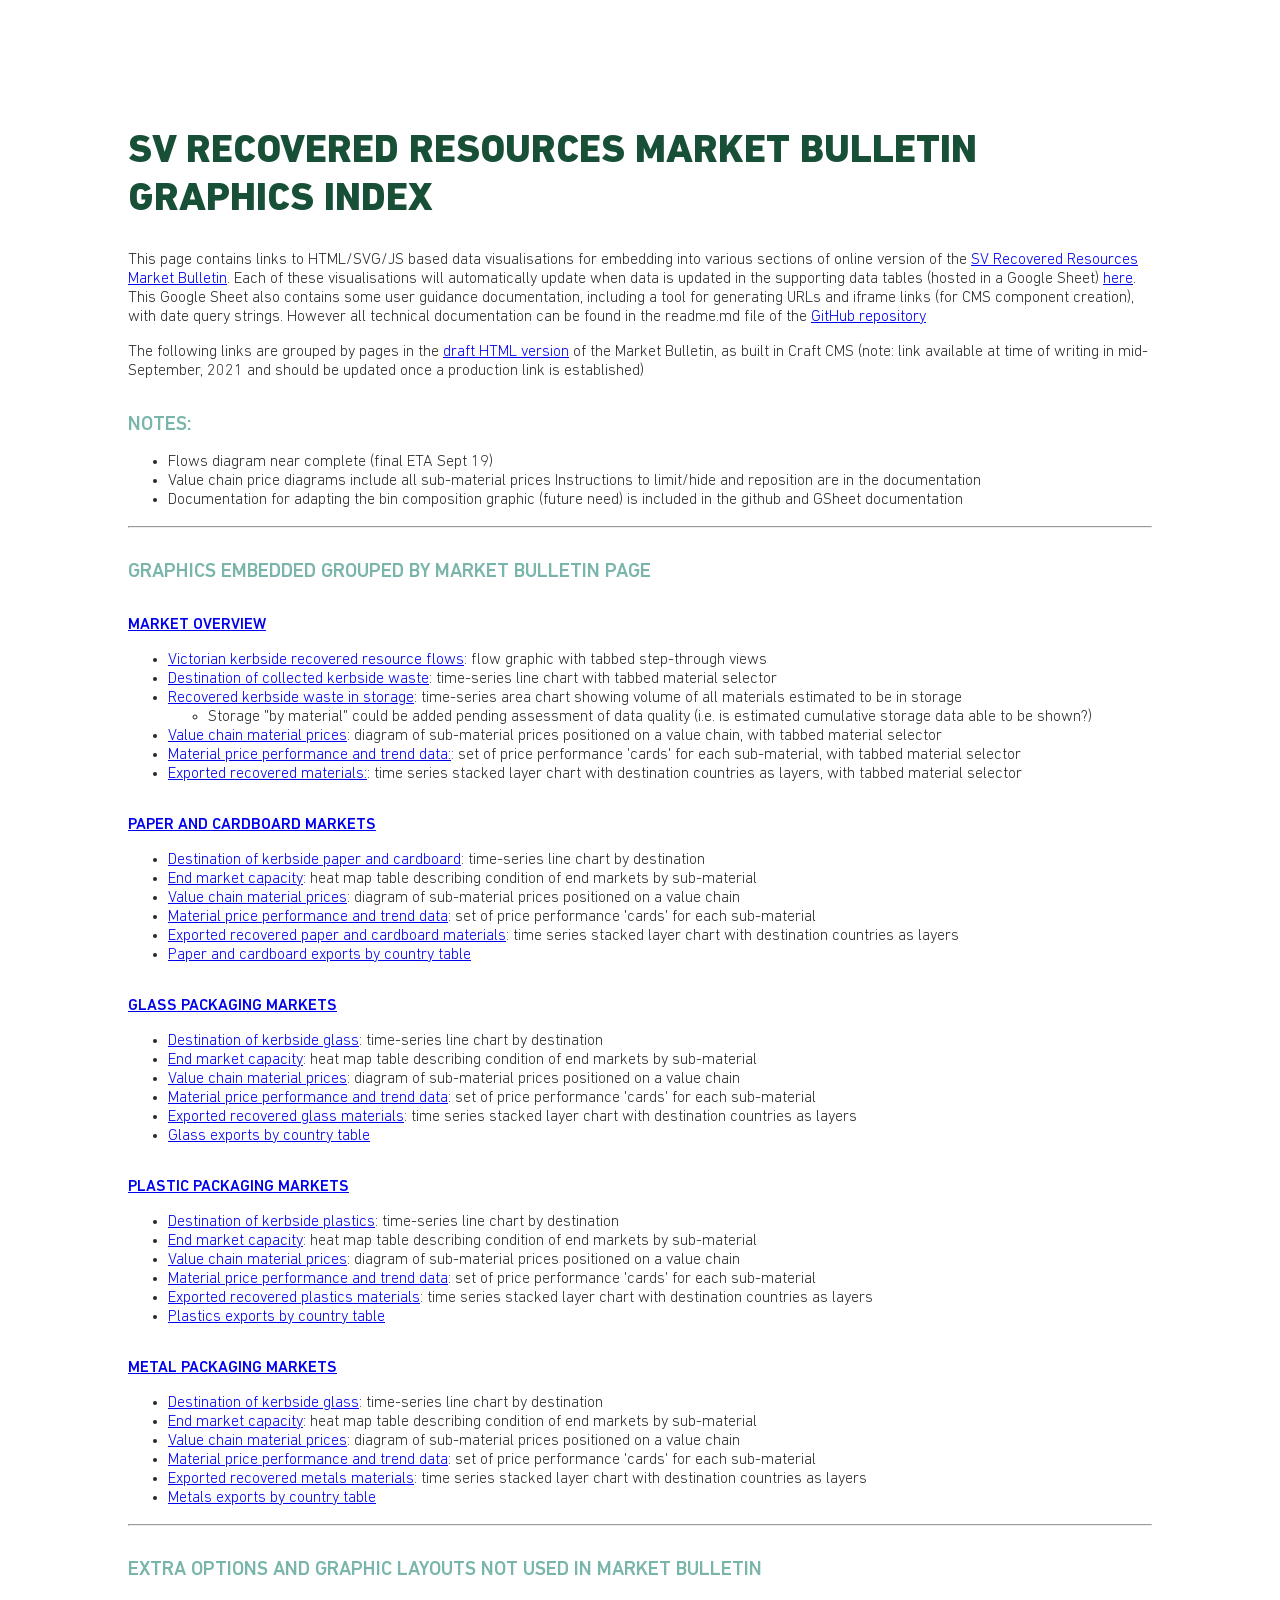
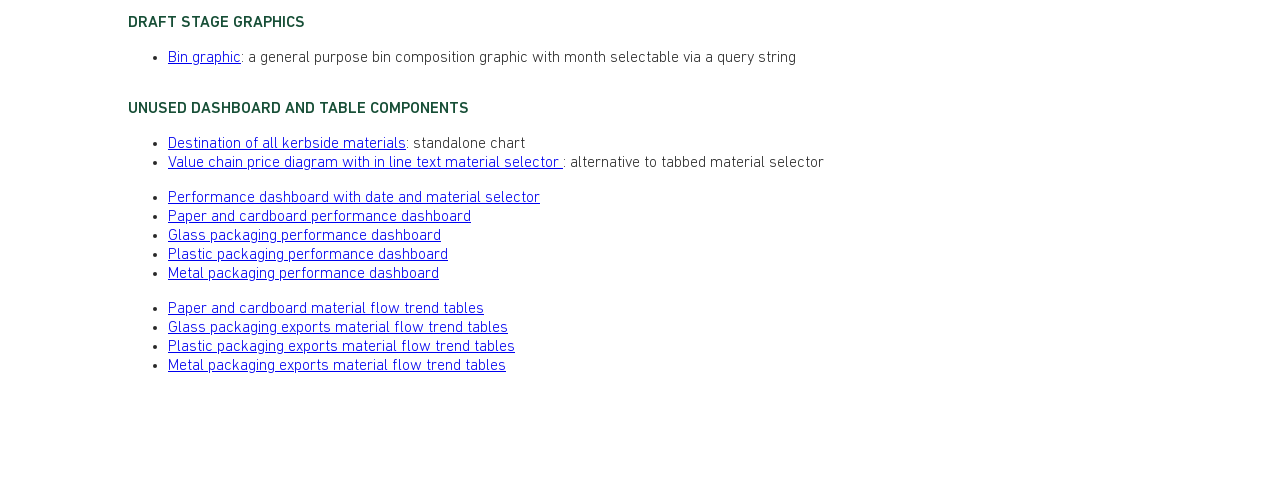
==== commit efde4954: "Add documenation for bin-composition app" ====
--- a/index.html
+++ b/index.html
@@ -23,7 +23,7 @@
             }
             .vis-list-type{
                 font-weight: 500;
-                font-size: 1.25rem;
+                font-size: 1rem;
                 margin: 2rem 0rem 1rem;
                 text-transform: uppercase;
                 color: var(--secondaryBottleGreen);
@@ -50,12 +50,11 @@
             <p> The following links are grouped by pages in the <a href="https://www.sustainability.vic.gov.au/research-data-and-insights/waste-data/recovered-resources-market-bulletin-v2-0/market-bulletin-menu" target="_blank">draft HTML version</a> 
                 of the Market Bulletin, as built in Craft CMS (note: link available at time of writing in mid-September, 2021 and should be updated once a production link is established)
 
-            <p class = 'highlight'>IN PROGRESS TASKS - ETA 20-Sep</p>
+            <p class = 'highlight'>Notes:</p>
             <ul>
-                <li>Accessibility optimisation (for screen readers)</li>
-                <li>Flows diagram mostly complete pending: data and treatment/labelling of contamination flows. The 'system' view may eventually be be removed or completed with better illustrations </li>
-                <li>Value chain price diagrams are pending feedback on which sub-material prices to include, and where all should be positioned </li>
-                <li>An option to download the source data series data may be included </li>
+                <li>Flows diagram near complete (final ETA Sept 19)</li>
+                <li>Value chain price diagrams include all sub-material prices Instructions to limit/hide and reposition are in the documentation </li>
+                <li>Documentation for adapting the bin composition graphic (future need) is included in the github and GSheet documentation</li>
             </ul>
         </div>
 
@@ -124,11 +123,16 @@
              <hr>
 
             <div class ="highlight">Extra options and graphic layouts not used in Market Bulletin</div> 
+            <div  class ="vis-list-type">Draft stage graphics</div> 
+            <ul>
+                <li><a href ="bin-composition/index.html">Bin graphic</a>: a general purpose bin composition graphic with month selectable via a query string</li>
+            </ul>
+
             <div  class ="vis-list-type">Unused dashboard and table components</div> 
-                <ul>
-                    <li><a href ="time-series-charts/destination-all-materials.html">Destination of all kerbside materials</a>: standalone chart</li>
-                    <li><a href ="value-chain-price/index.html">Value chain price diagram with in line text material selector </a>: alternative to tabbed material selector</li>
-                </ul>
+            <ul>
+                <li><a href ="time-series-charts/destination-all-materials.html">Destination of all kerbside materials</a>: standalone chart</li>
+                <li><a href ="value-chain-price/index.html">Value chain price diagram with in line text material selector </a>: alternative to tabbed material selector</li>
+            </ul>
             <ul>            
                 <li><a href ="materials-dashboard/all-components.html">Performance dashboard with date and material selector </a></li>
                 <li><a href ="materials-dashboard/all-components.html?material=Paper and cardboard">Paper and cardboard performance dashboard</a></li>
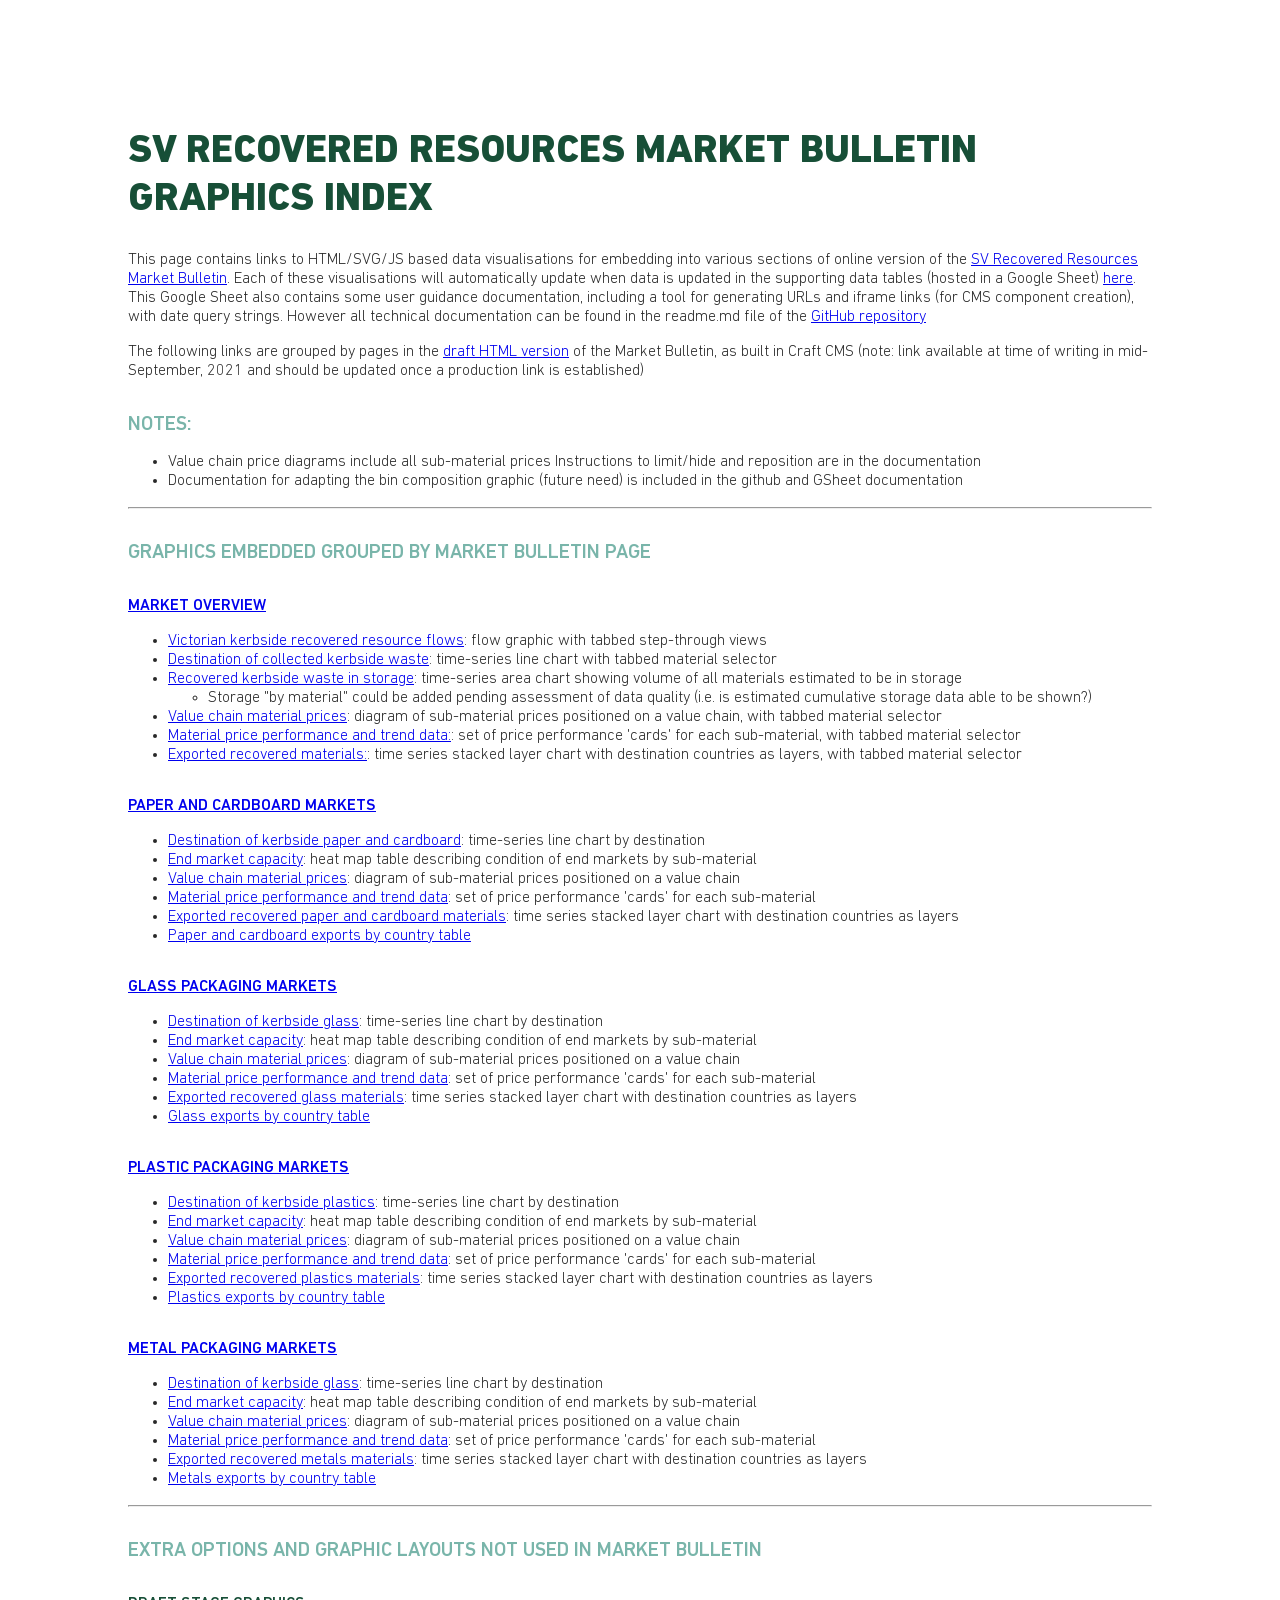
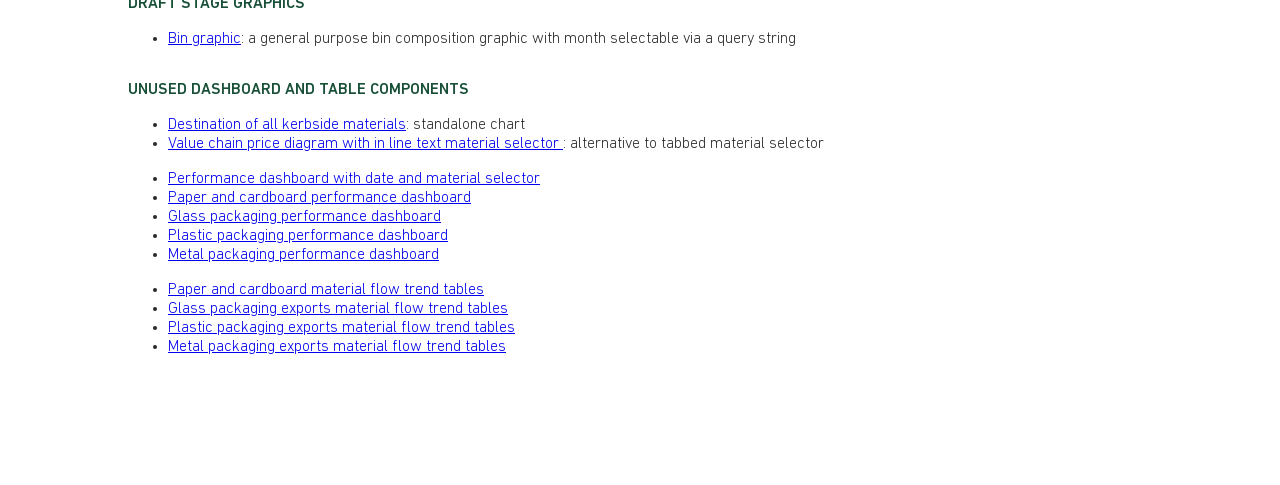
==== commit 9a33a8c1: "Finalised flow graphic illustration" ====
--- a/index.html
+++ b/index.html
@@ -52,7 +52,6 @@
 
             <p class = 'highlight'>Notes:</p>
             <ul>
-                <li>Flows diagram near complete (final ETA Sept 19)</li>
                 <li>Value chain price diagrams include all sub-material prices Instructions to limit/hide and reposition are in the documentation </li>
                 <li>Documentation for adapting the bin composition graphic (future need) is included in the github and GSheet documentation</li>
             </ul>
